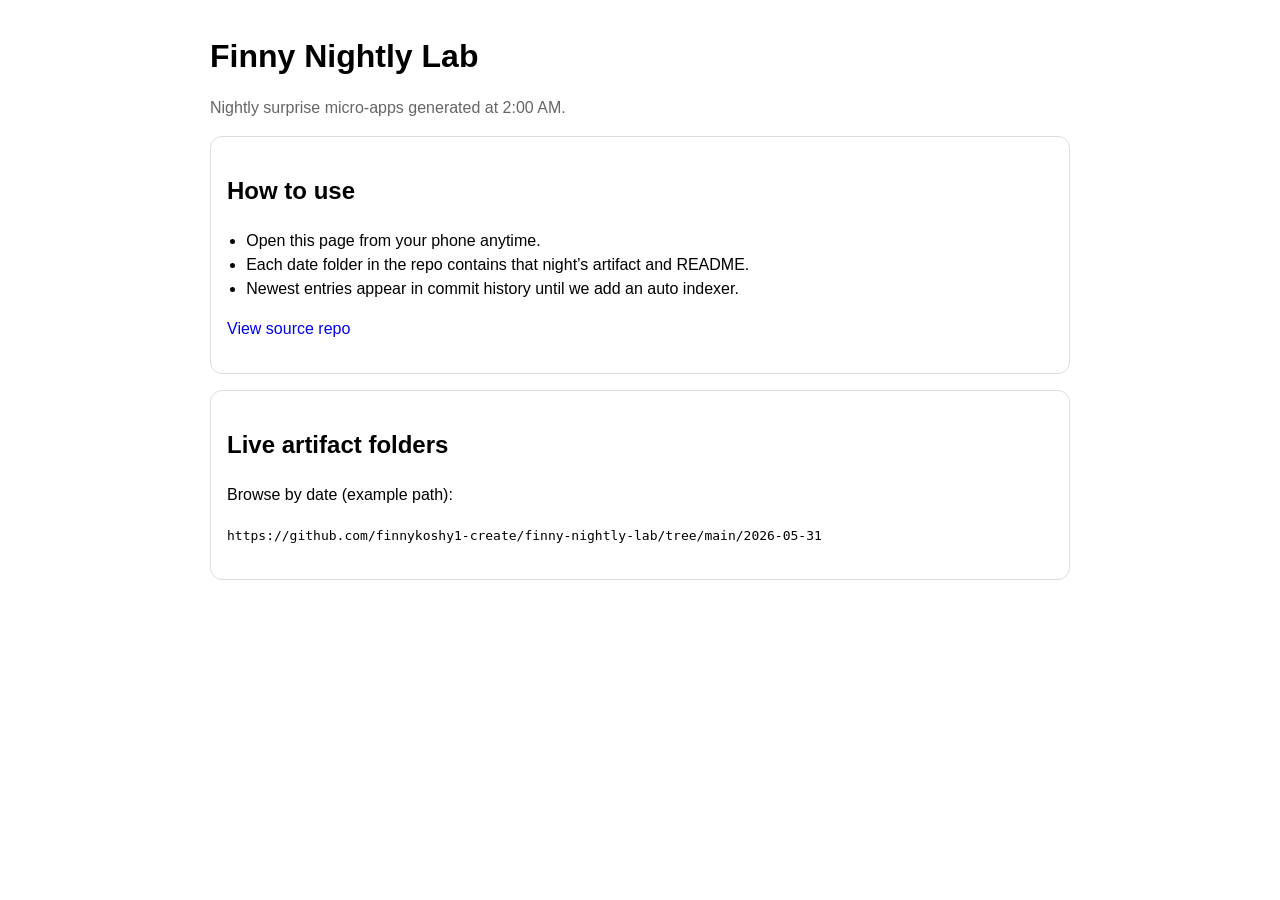
==== index.html @ ddfc6da2 "feat: add simple web landing page for nightly lab" ====
<!doctype html>
<html lang="en">
<head>
  <meta charset="utf-8" />
  <meta name="viewport" content="width=device-width, initial-scale=1" />
  <title>Finny Nightly Lab</title>
  <style>
    body { font-family: -apple-system, BlinkMacSystemFont, 'Segoe UI', Roboto, sans-serif; max-width: 860px; margin: 2rem auto; padding: 0 1rem; line-height: 1.5; }
    h1 { margin-bottom: .25rem; }
    .muted { color: #666; }
    .card { border: 1px solid #ddd; border-radius: 12px; padding: 1rem; margin: 1rem 0; }
    a { text-decoration: none; }
    ul { padding-left: 1.2rem; }
  </style>
</head>
<body>
  <h1>Finny Nightly Lab</h1>
  <p class="muted">Nightly surprise micro-apps generated at 2:00 AM.</p>

  <div class="card">
    <h2>How to use</h2>
    <ul>
      <li>Open this page from your phone anytime.</li>
      <li>Each date folder in the repo contains that night’s artifact and README.</li>
      <li>Newest entries appear in commit history until we add an auto indexer.</li>
    </ul>
    <p><a href="https://github.com/finnykoshy1-create/finny-nightly-lab">View source repo</a></p>
  </div>

  <div class="card">
    <h2>Live artifact folders</h2>
    <p>Browse by date (example path):</p>
    <p><code>https://github.com/finnykoshy1-create/finny-nightly-lab/tree/main/2026-05-31</code></p>
  </div>
</body>
</html>
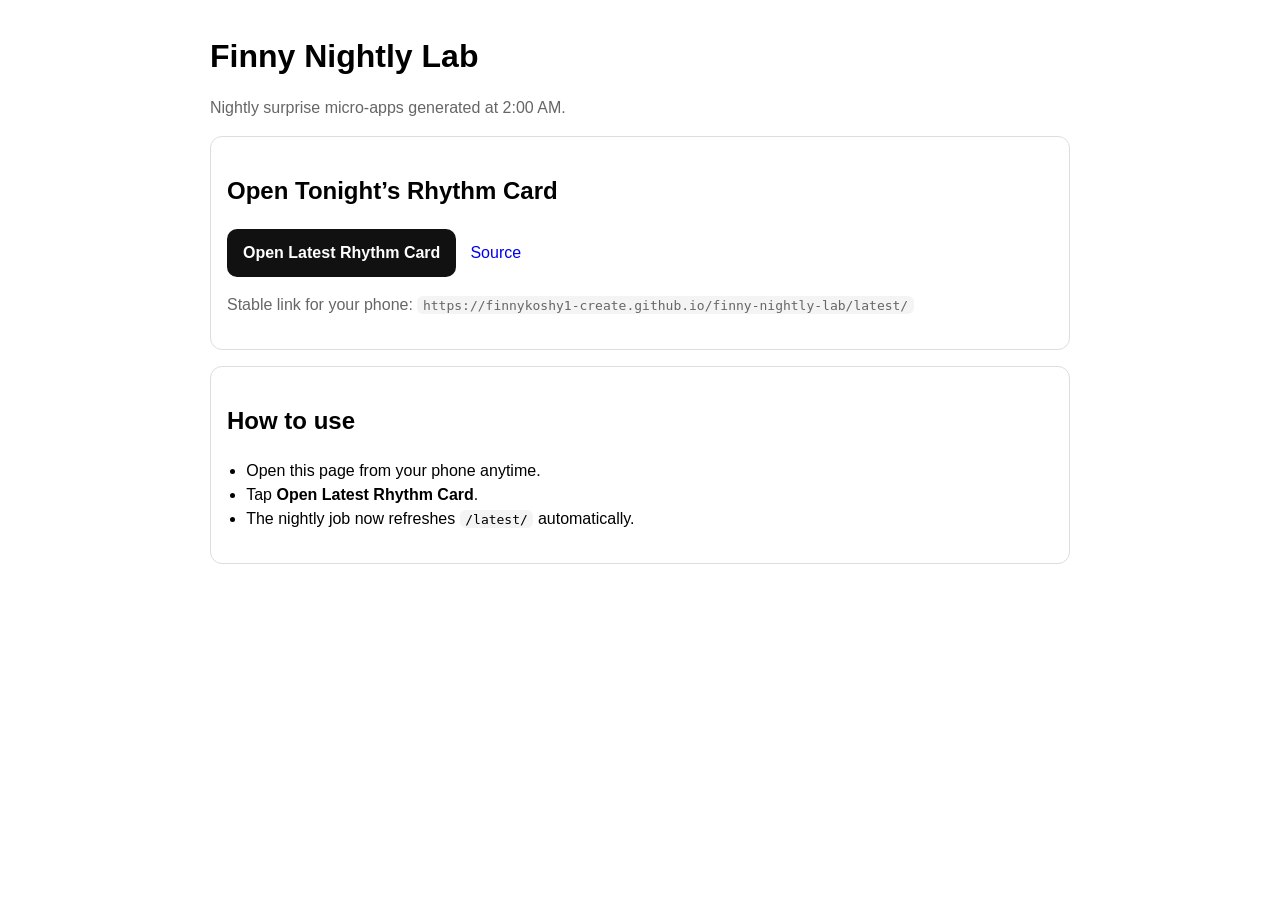
==== commit c34a255f: "feat: add one-tap Open Latest Rhythm Card web button" ====
--- a/index.html
+++ b/index.html
@@ -10,6 +10,9 @@
     .muted { color: #666; }
     .card { border: 1px solid #ddd; border-radius: 12px; padding: 1rem; margin: 1rem 0; }
     a { text-decoration: none; }
+    .cta { display:inline-block; background:#111; color:#fff; padding:.75rem 1rem; border-radius:10px; font-weight:600; }
+    .subcta { display:inline-block; margin-left:.6rem; }
+    code { background:#f4f4f4; padding:.1rem .35rem; border-radius:6px; }
     ul { padding-left: 1.2rem; }
   </style>
 </head>
@@ -18,19 +21,21 @@
   <p class="muted">Nightly surprise micro-apps generated at 2:00 AM.</p>
 
   <div class="card">
+    <h2>Open Tonight’s Rhythm Card</h2>
+    <p>
+      <a class="cta" href="./latest/" target="_blank" rel="noopener">Open Latest Rhythm Card</a>
+      <a class="subcta" href="https://github.com/finnykoshy1-create/finny-nightly-lab/tree/main" target="_blank" rel="noopener">Source</a>
+    </p>
+    <p class="muted">Stable link for your phone: <code>https://finnykoshy1-create.github.io/finny-nightly-lab/latest/</code></p>
+  </div>
+
+  <div class="card">
     <h2>How to use</h2>
     <ul>
       <li>Open this page from your phone anytime.</li>
-      <li>Each date folder in the repo contains that night’s artifact and README.</li>
-      <li>Newest entries appear in commit history until we add an auto indexer.</li>
+      <li>Tap <strong>Open Latest Rhythm Card</strong>.</li>
+      <li>The nightly job now refreshes <code>/latest/</code> automatically.</li>
     </ul>
-    <p><a href="https://github.com/finnykoshy1-create/finny-nightly-lab">View source repo</a></p>
-  </div>
-
-  <div class="card">
-    <h2>Live artifact folders</h2>
-    <p>Browse by date (example path):</p>
-    <p><code>https://github.com/finnykoshy1-create/finny-nightly-lab/tree/main/2026-05-31</code></p>
   </div>
 </body>
 </html>
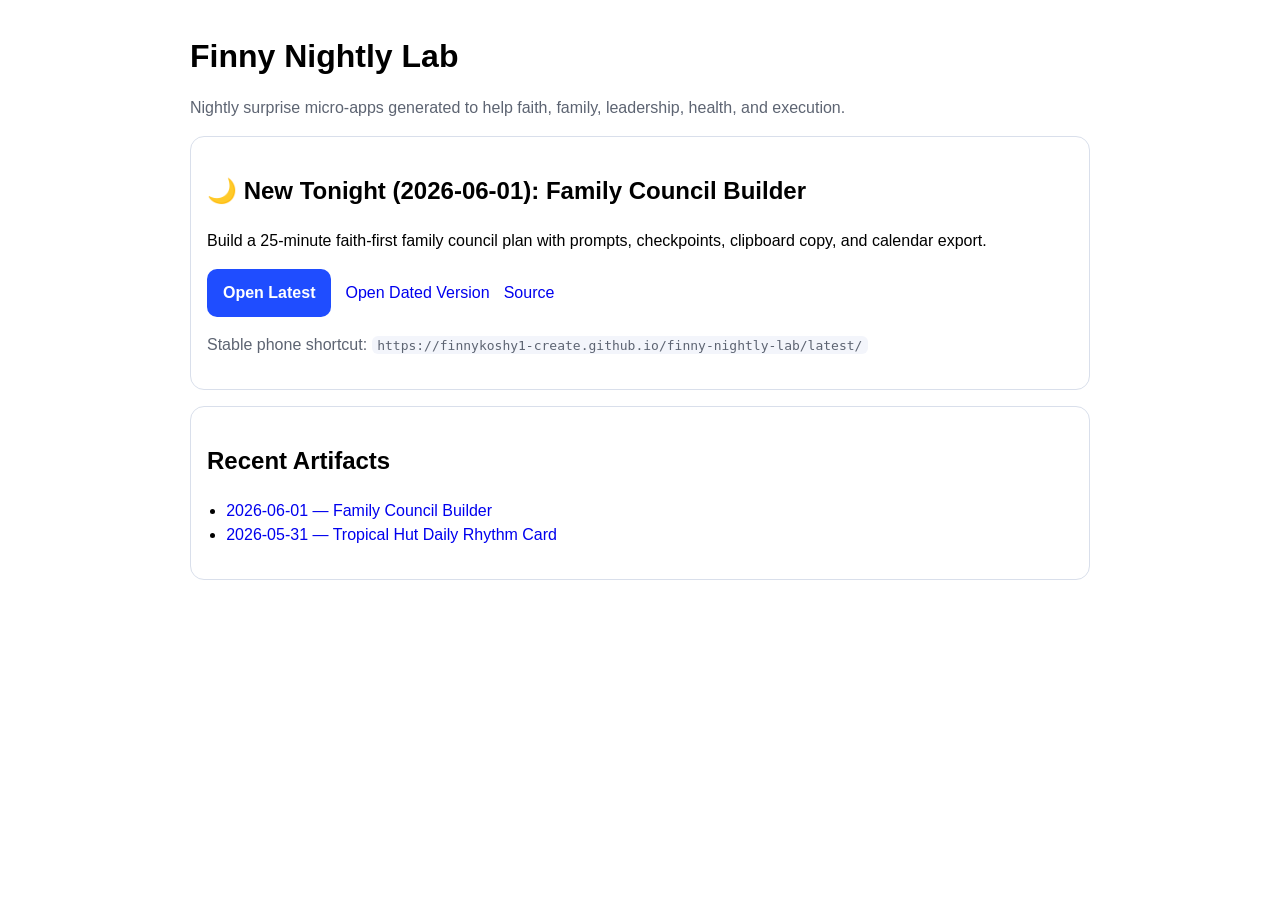
==== commit d505ff49: "Add 2026-06-01 Family Council Builder and refresh docs/latest" ====
--- a/index.html
+++ b/index.html
@@ -5,36 +5,37 @@
   <meta name="viewport" content="width=device-width, initial-scale=1" />
   <title>Finny Nightly Lab</title>
   <style>
-    body { font-family: -apple-system, BlinkMacSystemFont, 'Segoe UI', Roboto, sans-serif; max-width: 860px; margin: 2rem auto; padding: 0 1rem; line-height: 1.5; }
+    body { font-family: -apple-system, BlinkMacSystemFont, 'Segoe UI', Roboto, sans-serif; max-width: 900px; margin: 2rem auto; padding: 0 1rem; line-height: 1.5; }
     h1 { margin-bottom: .25rem; }
-    .muted { color: #666; }
-    .card { border: 1px solid #ddd; border-radius: 12px; padding: 1rem; margin: 1rem 0; }
+    .muted { color: #5d6472; }
+    .card { border: 1px solid #d9dfeb; border-radius: 14px; padding: 1rem; margin: 1rem 0; background: #fff; }
     a { text-decoration: none; }
-    .cta { display:inline-block; background:#111; color:#fff; padding:.75rem 1rem; border-radius:10px; font-weight:600; }
+    .cta { display:inline-block; background:#1f4dff; color:#fff; padding:.75rem 1rem; border-radius:10px; font-weight:700; }
     .subcta { display:inline-block; margin-left:.6rem; }
-    code { background:#f4f4f4; padding:.1rem .35rem; border-radius:6px; }
+    code { background:#f3f5fb; padding:.1rem .35rem; border-radius:6px; }
     ul { padding-left: 1.2rem; }
   </style>
 </head>
 <body>
   <h1>Finny Nightly Lab</h1>
-  <p class="muted">Nightly surprise micro-apps generated at 2:00 AM.</p>
+  <p class="muted">Nightly surprise micro-apps generated to help faith, family, leadership, health, and execution.</p>
 
   <div class="card">
-    <h2>Open Tonight’s Rhythm Card</h2>
+    <h2>🌙 New Tonight (2026-06-01): Family Council Builder</h2>
+    <p>Build a 25-minute faith-first family council plan with prompts, checkpoints, clipboard copy, and calendar export.</p>
     <p>
-      <a class="cta" href="./latest/" target="_blank" rel="noopener">Open Latest Rhythm Card</a>
-      <a class="subcta" href="https://github.com/finnykoshy1-create/finny-nightly-lab/tree/main" target="_blank" rel="noopener">Source</a>
+      <a class="cta" href="./docs/latest/" target="_blank" rel="noopener">Open Latest</a>
+      <a class="subcta" href="./docs/2026-06-01/" target="_blank" rel="noopener">Open Dated Version</a>
+      <a class="subcta" href="https://github.com/finnykoshy1-create/finny-nightly-lab/tree/main/2026-06-01" target="_blank" rel="noopener">Source</a>
     </p>
-    <p class="muted">Stable link for your phone: <code>https://finnykoshy1-create.github.io/finny-nightly-lab/latest/</code></p>
+    <p class="muted">Stable phone shortcut: <code>https://finnykoshy1-create.github.io/finny-nightly-lab/latest/</code></p>
   </div>
 
   <div class="card">
-    <h2>How to use</h2>
+    <h2>Recent Artifacts</h2>
     <ul>
-      <li>Open this page from your phone anytime.</li>
-      <li>Tap <strong>Open Latest Rhythm Card</strong>.</li>
-      <li>The nightly job now refreshes <code>/latest/</code> automatically.</li>
+      <li><a href="./docs/2026-06-01/">2026-06-01 — Family Council Builder</a></li>
+      <li><a href="./docs/2026-05-31/">2026-05-31 — Tropical Hut Daily Rhythm Card</a></li>
     </ul>
   </div>
 </body>
